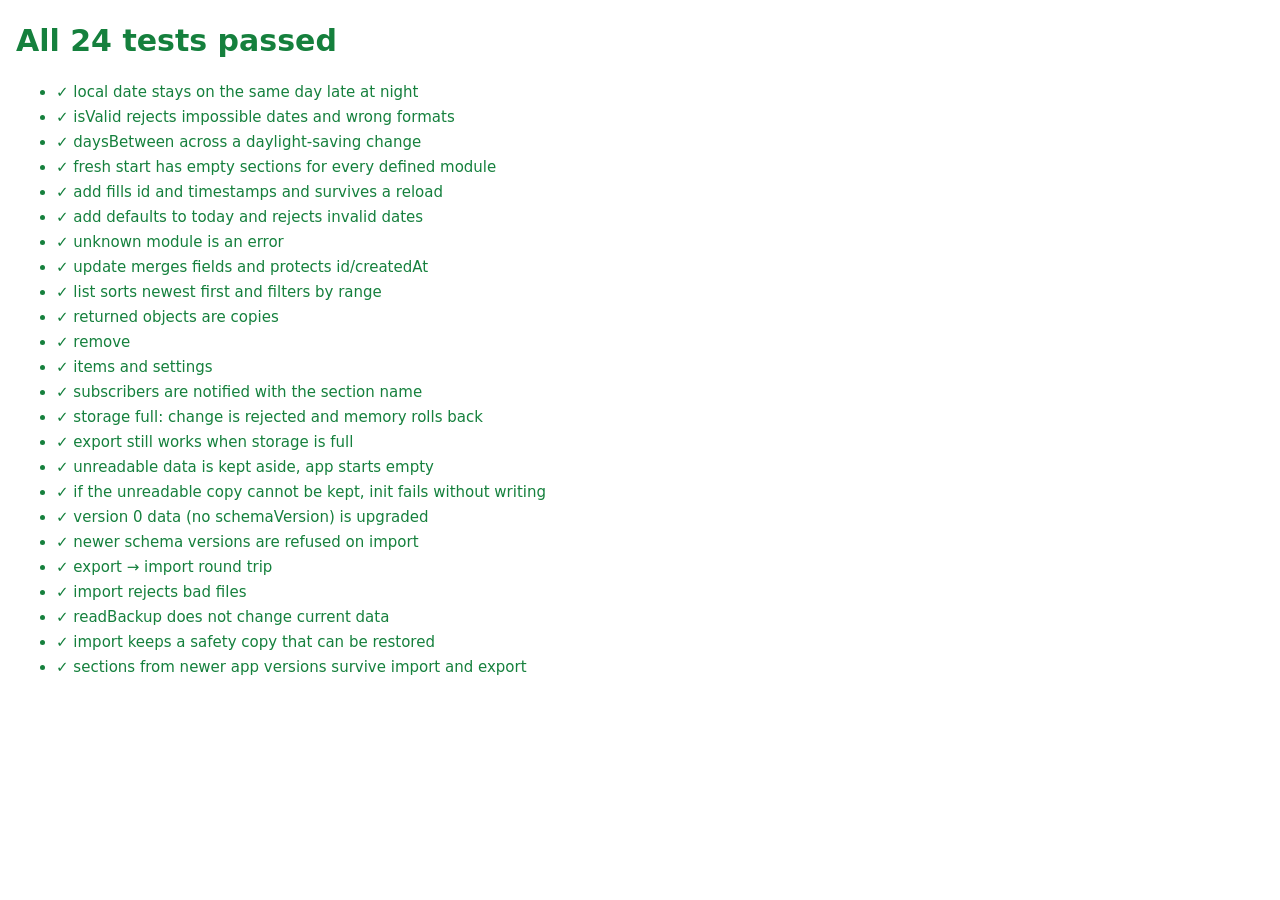
==== tests.html @ 20797b5a "FitTrack v1: app shell, storage layer and workout log Static site (plain HTML/CSS/JS, no build step)" ====
<!doctype html>
<html lang="en">
<head>
  <meta charset="utf-8">
  <meta name="viewport" content="width=device-width, initial-scale=1">
  <title>FitTrack tests</title>
  <style>
    body { font: 15px/1.4 system-ui, sans-serif; margin: 16px; background: #fff; color: #16181d; }
    li { margin: 4px 0; }
    .pass { color: #15803d; }
    .fail { color: #b91c1c; font-weight: 600; }
    code { font-size: 13px; }
  </style>
</head>
<body>
  <h1 id="summary">Running…</h1>
  <ul id="results"></ul>

  <!-- Only the storage layer and what it depends on. Real localStorage is never touched. -->
  <script src="js/core/dates.js"></script>
  <script src="js/core/migrations.js"></script>
  <script src="js/core/storage.js"></script>
  <script>
    'use strict';
    const FT = window.FitTrack;
    const S = FT.storage;
    const KEY = 'fittrack:db';
    S.defineModule('workouts');
    S.defineModule('metrics');

    function memoryBackend() {
      const map = new Map();
      return {
        map,
        limit: Infinity,
        getItem(k) { return map.has(k) ? map.get(k) : null; },
        setItem(k, v) {
          v = String(v);
          let size = v.length;
          for (const [key, val] of map) if (key !== k) size += val.length;
          if (size > this.limit) { const e = new Error('quota'); e.name = 'QuotaExceededError'; throw e; }
          map.set(k, v);
        },
        removeItem(k) { map.delete(k); }
      };
    }

    function fresh() { const b = memoryBackend(); S.init({ backend: b }); return b; }

    const results = [];
    function test(name, fn) {
      try { fn(); results.push({ name, ok: true }); }
      catch (err) { results.push({ name, ok: false, message: err.message }); }
    }
    function assert(cond, message) { if (!cond) throw new Error(message || 'assertion failed'); }
    function eq(actual, expected, message) {
      const a = JSON.stringify(actual), e = JSON.stringify(expected);
      if (a !== e) throw new Error(`${message ? message + ': ' : ''}expected ${e}, got ${a}`);
    }
    function throws(fn, pattern) {
      try { fn(); } catch (err) {
        if (pattern && !pattern.test(err.message)) throw new Error(`wrong error: ${err.message}`);
        return;
      }
      throw new Error('expected an error');
    }

    // ---------- dates ----------

    test('local date stays on the same day late at night', () => {
      eq(FT.dates.toLocalDate(new Date(2026, 8, 24, 23, 45)), '2026-09-24');
    });
    test('isValid rejects impossible dates and wrong formats', () => {
      assert(FT.dates.isValid('2026-02-28'));
      assert(!FT.dates.isValid('2026-02-30'));
      assert(!FT.dates.isValid('24/09/2026'));
      assert(!FT.dates.isValid(undefined));
    });
    test('daysBetween across a daylight-saving change', () => {
      eq(FT.dates.daysBetween('2026-03-01', '2026-04-01'), 31);
      eq(FT.dates.daysBetween('2026-10-20', '2026-11-05'), 16);
    });

    // ---------- entries ----------

    test('fresh start has empty sections for every defined module', () => {
      fresh();
      eq(S.list('workouts'), []);
      eq(S.counts(), { workouts: 0, metrics: 0 });
    });
    test('add fills id and timestamps and survives a reload', () => {
      const b = fresh();
      const e = S.add('workouts', { date: '2026-09-20', title: 'Legs' });
      assert(typeof e.id === 'string' && e.id.length > 8, 'id');
      assert(e.createdAt && e.updatedAt, 'timestamps');
      S.init({ backend: b });
      eq(S.get('workouts', e.id).title, 'Legs');
    });
    test('add defaults to today and rejects invalid dates', () => {
      fresh();
      eq(S.add('workouts', {}).date, FT.dates.today());
      throws(() => S.add('workouts', { date: '2026-13-01' }), /Invalid date/);
      eq(S.list('workouts').length, 1);
    });
    test('unknown module is an error', () => {
      fresh();
      throws(() => S.add('nope', {}), /Unknown module/);
    });
    test('update merges fields and protects id/createdAt', () => {
      fresh();
      const e = S.add('workouts', { date: '2026-09-20', title: 'A', notes: 'n' });
      const u = S.update('workouts', e.id, { title: 'B', id: 'hacked', createdAt: 'x' });
      eq([u.id, u.createdAt, u.title, u.notes], [e.id, e.createdAt, 'B', 'n']);
      throws(() => S.update('workouts', e.id, { date: 'bad' }), /Invalid date/);
      throws(() => S.update('workouts', 'missing', {}), /No entry/);
    });
    test('list sorts newest first and filters by range', () => {
      fresh();
      for (const d of ['2026-09-01', '2026-09-15', '2026-08-30']) S.add('workouts', { date: d });
      eq(S.list('workouts').map(e => e.date), ['2026-09-15', '2026-09-01', '2026-08-30']);
      eq(S.list('workouts', { from: '2026-09-01', to: '2026-09-10' }).map(e => e.date), ['2026-09-01']);
    });
    test('returned objects are copies', () => {
      fresh();
      const e = S.add('workouts', { date: '2026-09-20', exercises: [{ name: 'Squat' }] });
      S.list('workouts')[0].exercises[0].name = 'changed';
      e.title = 'changed';
      eq(S.get('workouts', e.id).exercises[0].name, 'Squat');
      eq(S.get('workouts', e.id).title, undefined);
    });
    test('remove', () => {
      fresh();
      const e = S.add('workouts', { date: '2026-09-20' });
      eq(S.remove('workouts', e.id), true);
      eq(S.remove('workouts', e.id), false);
      eq(S.list('workouts'), []);
    });
    test('items and settings', () => {
      const b = fresh();
      S.saveItems('metrics', [{ id: 'x', name: 'Waist' }]);
      S.updateSettings({ weightUnit: 'lb' });
      S.init({ backend: b });
      eq(S.getItems('metrics'), [{ id: 'x', name: 'Waist' }]);
      eq(S.getSettings().weightUnit, 'lb');
    });
    test('subscribers are notified with the section name', () => {
      fresh();
      const seen = [];
      const off = S.subscribe(s => seen.push(s));
      S.add('workouts', { date: '2026-09-20' });
      off();
      S.add('workouts', { date: '2026-09-21' });
      eq(seen, ['workouts']);
    });

    // ---------- failures ----------

    test('storage full: change is rejected and memory rolls back', () => {
      const b = fresh();
      S.add('workouts', { date: '2026-09-20' });
      b.limit = b.map.get(KEY).length + 500;
      throws(() => S.add('workouts', { date: '2026-09-21', notes: 'x'.repeat(1000) }), /Storage is full/);
      eq(S.list('workouts').length, 1);
    });
    test('export still works when storage is full', () => {
      const b = fresh();
      S.add('workouts', { date: '2026-09-20' });
      b.limit = b.map.get(KEY).length;
      const json = S.exportData();
      eq(JSON.parse(json).data.modules.workouts.entries.length, 1);
    });
    test('unreadable data is kept aside, app starts empty', () => {
      const b = memoryBackend();
      b.map.set(KEY, '{not json');
      S.init({ backend: b });
      eq(S.list('workouts'), []);
      eq(S.getCorruptData(), '{not json');
      S.clearCorruptData();
      eq(S.getCorruptData(), null);
    });
    test('if the unreadable copy cannot be kept, init fails without writing', () => {
      const b = memoryBackend();
      b.map.set(KEY, '{not json');
      b.limit = 5;
      throws(() => S.init({ backend: b }));
      eq(b.map.get(KEY), '{not json');
    });

    // ---------- migrations ----------

    test('version 0 data (no schemaVersion) is upgraded', () => {
      const b = memoryBackend();
      b.map.set(KEY, JSON.stringify({ modules: { workouts: { items: [], entries: [{ id: 'a', date: '2026-01-02' }] } } }));
      S.init({ backend: b });
      eq(S.get('workouts', 'a').date, '2026-01-02');
      eq(S.getSettings().weightUnit, 'kg');
      eq(S.counts(), { workouts: 1, metrics: 0 });
    });
    test('newer schema versions are refused on import', () => {
      fresh();
      const file = JSON.stringify({ app: 'fittrack', data: { schemaVersion: 99, modules: {} } });
      throws(() => S.readBackup(file), /newer version/);
    });

    // ---------- export / import ----------

    test('export → import round trip', () => {
      fresh();
      S.add('workouts', { date: '2026-09-20', title: 'Push', exercises: [{ name: 'Bench', sets: [{ reps: 8, weight: 80, done: true }] }] });
      S.updateSettings({ weightUnit: 'lb' });
      const json = S.exportData();
      const before = S.list('workouts');

      const b2 = memoryBackend();
      S.init({ backend: b2 });
      const backup = S.readBackup(json);
      eq(backup.counts, { workouts: 1, metrics: 0 });
      S.replaceAll(backup.data);
      eq(S.list('workouts'), before);
      eq(S.getSettings().weightUnit, 'lb');
      assert(S.getMeta().lastExportAt, 'lastExportAt');
    });
    test('import rejects bad files', () => {
      fresh();
      throws(() => S.readBackup('nope'), /not valid JSON/);
      throws(() => S.readBackup('{"hello":1}'), /not a FitTrack backup/);
      const bad = entries => JSON.stringify({ app: 'fittrack', data: { schemaVersion: 1, modules: { workouts: { items: [], entries } } } });
      throws(() => S.readBackup(bad([{ id: 'a', date: 'yesterday' }])), /invalid date/);
      throws(() => S.readBackup(bad([{ id: 'a', date: '2026-01-01' }, { id: 'a', date: '2026-01-02' }])), /duplicate id/);
      throws(() => S.readBackup(bad([{ date: '2026-01-01' }])), /no id/);
    });
    test('readBackup does not change current data', () => {
      fresh();
      S.add('workouts', { date: '2026-09-20' });
      S.readBackup(JSON.stringify({ app: 'fittrack', data: { schemaVersion: 1, modules: {} } }));
      eq(S.list('workouts').length, 1);
    });
    test('import keeps a safety copy that can be restored', () => {
      fresh();
      const original = S.add('workouts', { date: '2026-09-20', title: 'Original' });
      const backup = S.readBackup(JSON.stringify({ app: 'fittrack', data: { schemaVersion: 1, modules: {} } }));
      S.replaceAll(backup.data);
      eq(S.list('workouts'), []);
      assert(S.hasPreImportBackup(), 'has backup');
      S.restorePreImportBackup();
      eq(S.get('workouts', original.id).title, 'Original');
      assert(!S.hasPreImportBackup(), 'backup consumed');
    });
    test('sections from newer app versions survive import and export', () => {
      fresh();
      const file = JSON.stringify({ app: 'fittrack', data: { schemaVersion: 1, modules: { future: { items: [], entries: [{ id: 'f', date: '2026-01-01', x: 1 }] } } } });
      S.replaceAll(S.readBackup(file).data);
      eq(JSON.parse(S.exportData()).data.modules.future.entries[0].x, 1);
    });

    // ---------- report ----------

    const failed = results.filter(r => !r.ok).length;
    document.getElementById('summary').textContent = failed ? `${failed} of ${results.length} failed` : `All ${results.length} tests passed`;
    document.getElementById('summary').className = failed ? 'fail' : 'pass';
    document.getElementById('results').replaceChildren(...results.map(r => {
      const li = document.createElement('li');
      li.className = r.ok ? 'pass' : 'fail';
      li.textContent = (r.ok ? '✓ ' : '✗ ') + r.name + (r.ok ? '' : ' — ' + r.message);
      return li;
    }));
  </script>
</body>
</html>
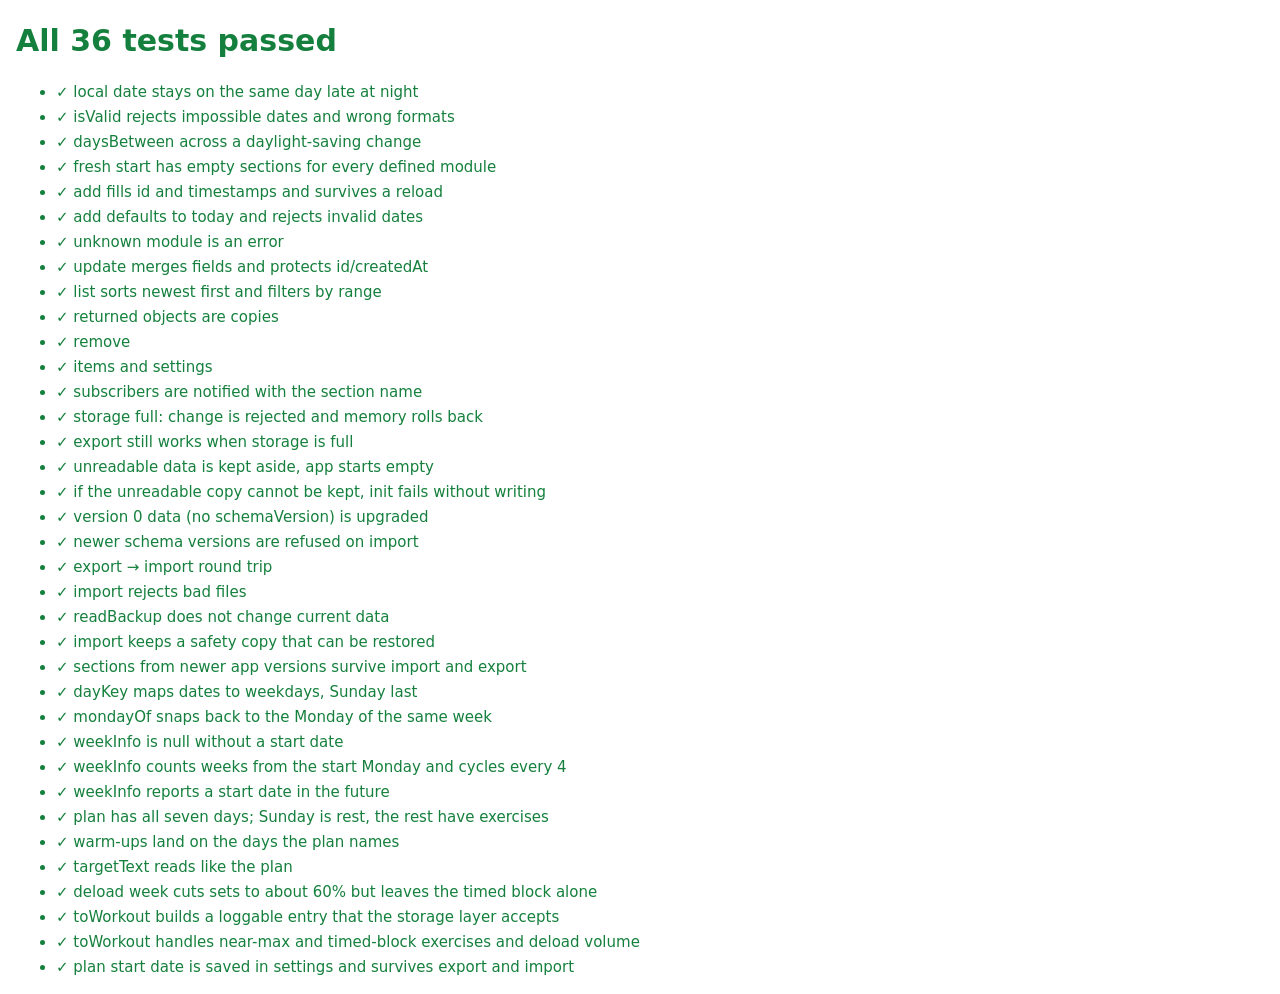
==== commit fc92868d: "Add Today and Plan tabs with the calisthenics plan, plus installable offline support Today shows the" ====
--- a/tests.html
+++ b/tests.html
@@ -20,6 +20,7 @@
   <script src="js/core/dates.js"></script>
   <script src="js/core/migrations.js"></script>
   <script src="js/core/storage.js"></script>
+  <script src="js/data/plan.js"></script>
   <script>
     'use strict';
     const FT = window.FitTrack;
@@ -253,6 +254,101 @@
       eq(JSON.parse(S.exportData()).data.modules.future.entries[0].x, 1);
     });
 
+    // ---------- training plan ----------
+
+    const P = FT.plan;
+
+    test('dayKey maps dates to weekdays, Sunday last', () => {
+      eq(P.dayKey('2026-10-12'), 'mon');
+      eq(P.dayKey('2026-10-15'), 'thu');
+      eq(P.dayKey('2026-10-17'), 'sat');
+      eq(P.dayKey('2026-10-18'), 'sun');
+    });
+    test('mondayOf snaps back to the Monday of the same week', () => {
+      eq(P.mondayOf('2026-10-12'), '2026-10-12');
+      eq(P.mondayOf('2026-10-15'), '2026-10-12');
+      eq(P.mondayOf('2026-10-18'), '2026-10-12');
+      eq(P.mondayOf('2026-10-19'), '2026-10-19');
+      eq(P.mondayOf('2026-11-01'), '2026-10-26'); // across a month boundary
+    });
+    test('weekInfo is null without a start date', () => {
+      eq(P.weekInfo(null, '2026-10-15'), null);
+      eq(P.weekInfo('garbage', '2026-10-15'), null);
+    });
+    test('weekInfo counts weeks from the start Monday and cycles every 4', () => {
+      const w = (date) => P.weekInfo('2026-10-14', date); // a Wednesday: snaps to Mon 12 Oct
+      eq([w('2026-10-12').n, w('2026-10-18').n], [1, 1]);
+      eq(w('2026-10-19').n, 2);
+      eq(w('2026-11-02').n, 4);
+      assert(w('2026-11-02').deload && !w('2026-10-26').deload, 'deload only in week 4');
+      eq([w('2026-11-09').n, w('2026-11-09').block], [1, 2]);
+      eq(w('2026-10-15').block, 1);
+    });
+    test('weekInfo reports a start date in the future', () => {
+      const info = P.weekInfo('2026-10-19', '2026-10-15');
+      eq([info.upcoming, info.daysUntil], [true, 4]);
+    });
+    test('plan has all seven days; Sunday is rest, the rest have exercises', () => {
+      eq(P.DAY_KEYS.length, 7);
+      for (const key of P.DAY_KEYS) assert(P.DAYS[key] && P.DAY_NAMES[key], key);
+      eq(P.DAYS.sun.exercises.length, 0);
+      for (const key of ['mon', 'tue', 'wed', 'thu', 'fri', 'sat']) {
+        assert(P.DAYS[key].exercises.length >= 4, key + ' has exercises');
+        for (const ex of P.DAYS[key].exercises) assert(ex.name && ex.how && ex.sets >= 1, key + ': ' + ex.name);
+      }
+    });
+    test('warm-ups land on the days the plan names', () => {
+      eq(P.DAY_KEYS.filter(k => P.warmupsFor(k).some(w => w.name === 'Ankle mobility')), ['mon', 'thu', 'sat']);
+      eq(P.DAY_KEYS.filter(k => P.warmupsFor(k).some(w => w.name === 'Wrist warm-up')), ['tue', 'fri']);
+      eq(P.DAY_KEYS.filter(k => P.warmupsFor(k).some(w => w.name === 'Shoulder warm-up')), ['tue', 'wed', 'fri']);
+    });
+    test('targetText reads like the plan', () => {
+      const by = (key, name) => P.DAYS[key].exercises.find(e => e.name === name);
+      eq(P.targetText(by('mon', 'Bulgarian split squats')), '4 × 8–10 per leg');
+      eq(P.targetText(by('mon', 'Nordic curl negatives')), '3 × 5');
+      eq(P.targetText(by('tue', 'Wall walk to chest-to-wall hold')), '5 × 30 sec');
+      eq(P.targetText(by('wed', 'Push-ups')), '2 sets, near max');
+      eq(P.targetText(by('fri', 'Tripod to straddle press attempts')), '8–10 minutes');
+    });
+    test('deload week cuts sets to about 60% but leaves the timed block alone', () => {
+      const deload = P.weekInfo('2026-10-12', '2026-11-02');
+      const normal = P.weekInfo('2026-10-12', '2026-10-12');
+      const by = (key, name) => P.DAYS[key].exercises.find(e => e.name === name);
+      eq([P.setsFor(by('mon', 'Bulgarian split squats'), normal), P.setsFor(by('mon', 'Bulgarian split squats'), deload)], [4, 2]);
+      eq(P.setsFor(by('tue', 'Hollow body hold'), deload), 2);
+      eq(P.setsFor(by('wed', 'Push-ups'), deload), 1);
+      eq(P.setsFor(by('fri', 'Tripod to straddle press attempts'), deload), 1);
+      eq(P.targetText(by('mon', 'Bulgarian split squats'), deload), '2 × 8–10 per leg');
+      eq(P.setsFor(by('mon', 'Bulgarian split squats'), null), 4);
+    });
+    test('toWorkout builds a loggable entry that the storage layer accepts', () => {
+      fresh();
+      const w = P.toWorkout('tue', '2026-10-13', null);
+      eq([w.title, w.date, w.exercises.length], ['Handstand and core', '2026-10-13', 6]);
+      eq(w.exercises[0].name, 'Wall walk to chest-to-wall hold (sec)');
+      eq(w.exercises[0].sets, [0, 1, 2, 3, 4].map(() => ({ reps: 30, weight: null, done: false })));
+      eq(w.exercises.find(e => e.name === 'Hanging leg raises').sets.length, 3);
+      const saved = S.add('workouts', w);
+      eq(S.get('workouts', saved.id).exercises.length, 6);
+    });
+    test('toWorkout handles near-max and timed-block exercises and deload volume', () => {
+      const wed = P.toWorkout('wed', '2026-10-14', null);
+      eq(wed.exercises.find(e => e.name === 'Push-ups').sets, [{ reps: null, weight: null, done: false }, { reps: null, weight: null, done: false }]);
+      const fri = P.toWorkout('fri', '2026-10-16', P.weekInfo('2026-10-12', '2026-11-02'));
+      const block = fri.exercises.find(e => e.name === 'Tripod to straddle press attempts (min)');
+      eq(block.sets, [{ reps: 8, weight: null, done: false }]);
+      eq(fri.exercises.find(e => e.name === 'Feet-elevated pike push-ups').sets.length, 2);
+    });
+    test('plan start date is saved in settings and survives export and import', () => {
+      fresh();
+      eq(S.getSettings().planStart, null);
+      S.updateSettings({ planStart: '2026-10-12' });
+      const json = S.exportData();
+      fresh();
+      S.replaceAll(S.readBackup(json).data);
+      eq(S.getSettings().planStart, '2026-10-12');
+    });
+
     // ---------- report ----------
 
     const failed = results.filter(r => !r.ok).length;
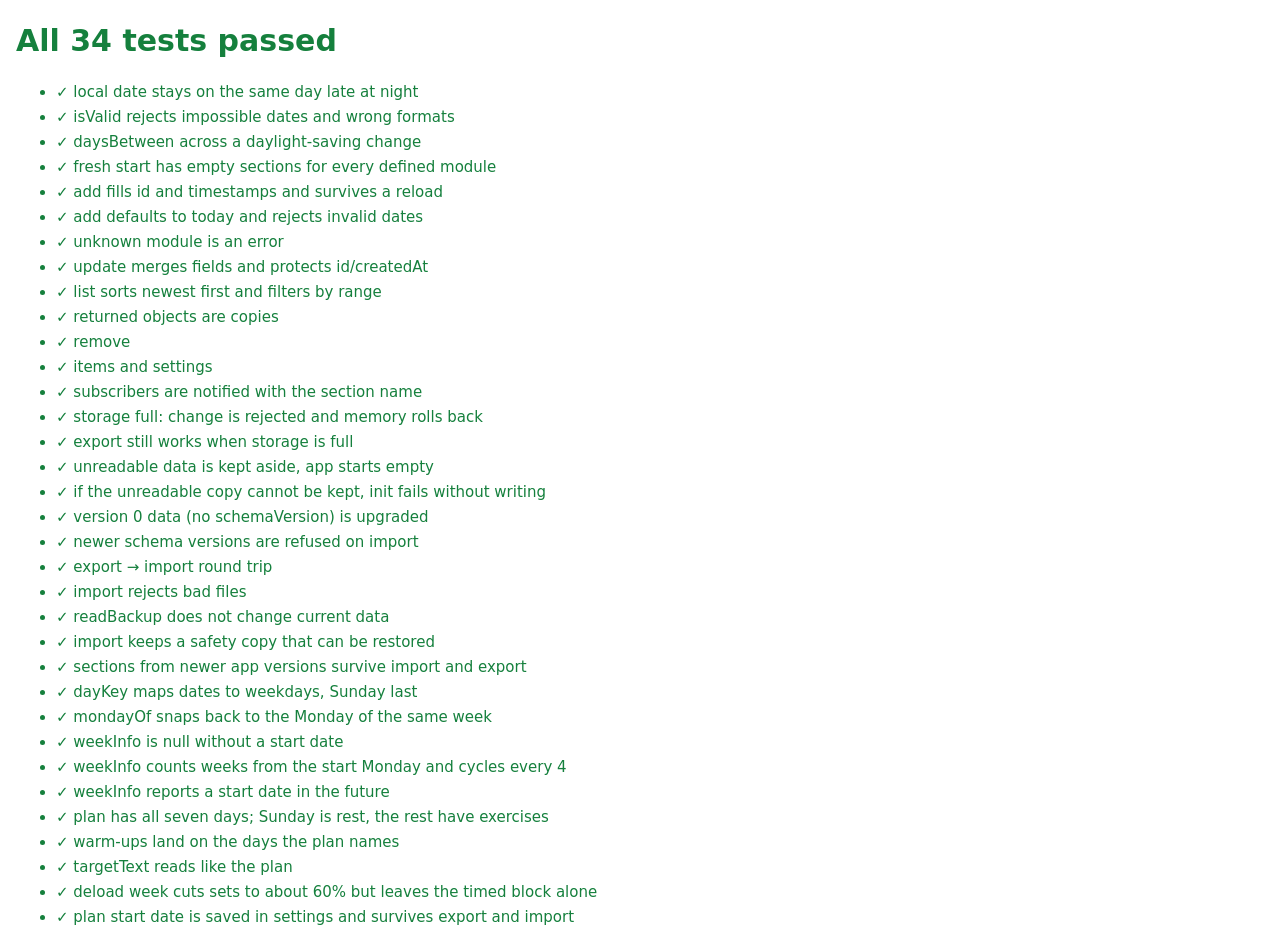
==== commit f31b134b: "Replace the workout log with a tick next to each exercise on Today Removes the Workouts tab, Setting" ====
--- a/tests.html
+++ b/tests.html
@@ -321,24 +321,6 @@
       eq(P.targetText(by('mon', 'Bulgarian split squats'), deload), '2 × 8–10 per leg');
       eq(P.setsFor(by('mon', 'Bulgarian split squats'), null), 4);
     });
-    test('toWorkout builds a loggable entry that the storage layer accepts', () => {
-      fresh();
-      const w = P.toWorkout('tue', '2026-10-13', null);
-      eq([w.title, w.date, w.exercises.length], ['Handstand and core', '2026-10-13', 6]);
-      eq(w.exercises[0].name, 'Wall walk to chest-to-wall hold (sec)');
-      eq(w.exercises[0].sets, [0, 1, 2, 3, 4].map(() => ({ reps: 30, weight: null, done: false })));
-      eq(w.exercises.find(e => e.name === 'Hanging leg raises').sets.length, 3);
-      const saved = S.add('workouts', w);
-      eq(S.get('workouts', saved.id).exercises.length, 6);
-    });
-    test('toWorkout handles near-max and timed-block exercises and deload volume', () => {
-      const wed = P.toWorkout('wed', '2026-10-14', null);
-      eq(wed.exercises.find(e => e.name === 'Push-ups').sets, [{ reps: null, weight: null, done: false }, { reps: null, weight: null, done: false }]);
-      const fri = P.toWorkout('fri', '2026-10-16', P.weekInfo('2026-10-12', '2026-11-02'));
-      const block = fri.exercises.find(e => e.name === 'Tripod to straddle press attempts (min)');
-      eq(block.sets, [{ reps: 8, weight: null, done: false }]);
-      eq(fri.exercises.find(e => e.name === 'Feet-elevated pike push-ups').sets.length, 2);
-    });
     test('plan start date is saved in settings and survives export and import', () => {
       fresh();
       eq(S.getSettings().planStart, null);
